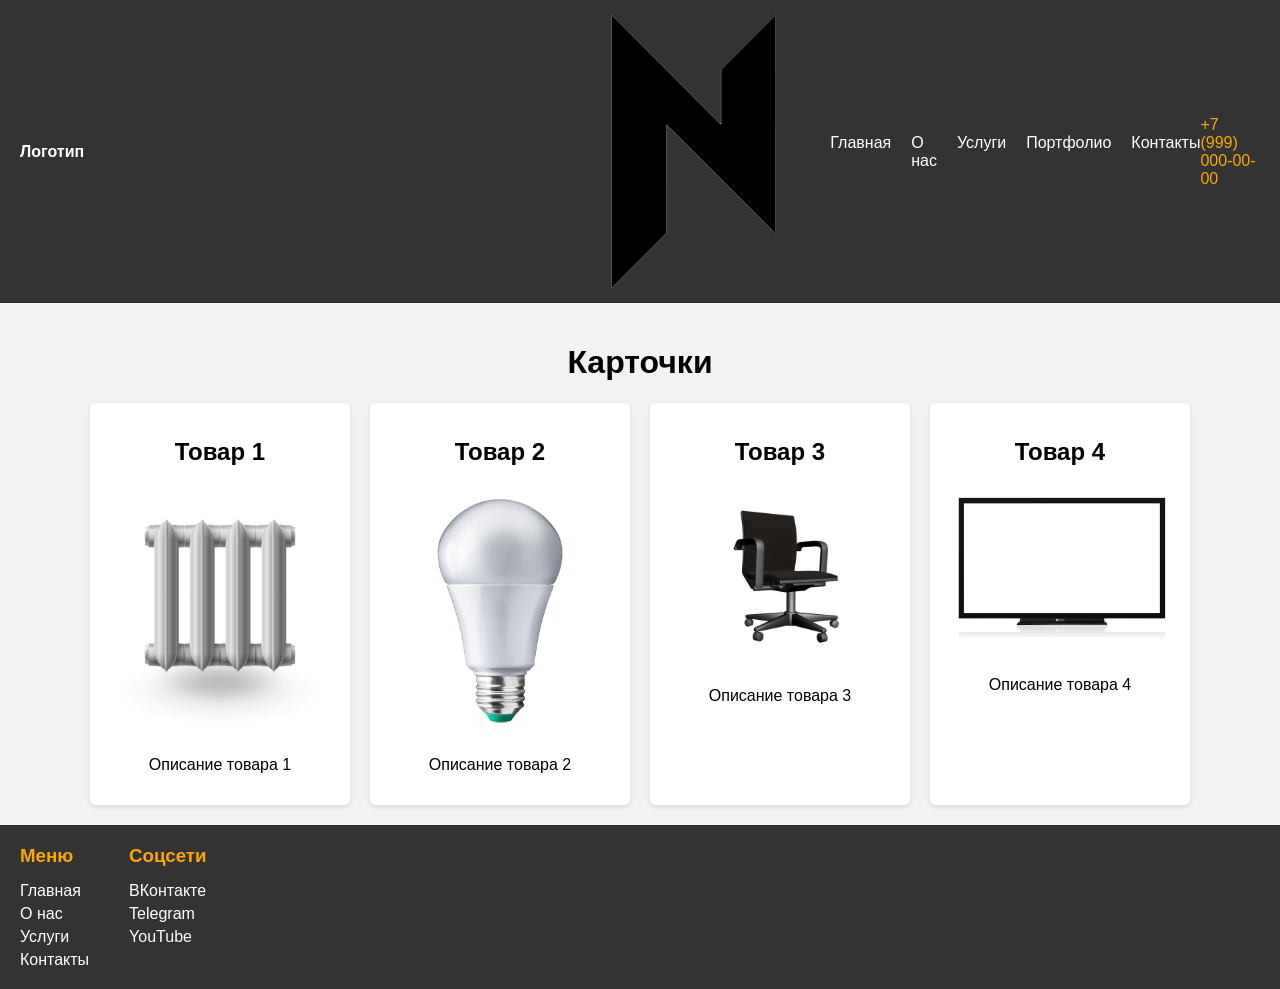
==== 2task_layoutOfPage/index.html @ 27beeea7 "Add files via upload" ====
<!DOCTYPE html>
<html lang="ru">
<head>
  <meta charset="UTF-8">
  <meta name="viewport" content="width=device-width, initial-scale=1.0">
  <title>Макет на Flexbox</title>
  <link rel="stylesheet" href="style.css">
</head>
<body>

  <header class="header">
    <div class="logo">Логотип</div>
    <img src="img/image.png" alt="Логотип">

    <nav class="nav">
      <a href="#">Главная</a>
      <a href="#">О нас</a>
      <a href="#">Услуги</a>
      <a href="#">Портфолио</a>
      <a href="#">Контакты</a>
    </nav>

    <div class="phone">+7 (999) 000-00-00</div>
  </header>

  <main class="main">
    <h1>Карточки</h1>

    <div class="cards">
      <div class="card">
        <h2>Товар 1</h2>
        <img src="img/batareya.png" alt="Товар 1">
        <p>Описание товара 1</p>
      </div>
      <div class="card">
        <h2>Товар 2</h2>
        <img src="img/lamp.png" alt="Товар 2">
        <p>Описание товара 2</p>
      </div>
      <div class="card">
        <h2>Товар 3</h2>
        <img src="img/seat.png" alt="Товар 3">
        <p>Описание товара 3</p>
      </div>
      <div class="card">
        <h2>Товар 4</h2>
        <img src="img/tv.png" alt="Товар 4">
        <p>Описание товара 4</p>
      </div>
    </div>
  </main>

  <footer class="footer">
    <section class="footer-block">
      <h3>Меню</h3>
      <a href="#">Главная</a>
      <a href="#">О нас</a>
      <a href="#">Услуги</a>
      <a href="#">Контакты</a>
    </section>

    <section class="footer-block">
      <h3>Соцсети</h3>
      <a href="#">ВКонтакте</a>
      <a href="#">Telegram</a>
      <a href="#">YouTube</a>
    </section>
  </footer>

</body>
</html>
---- 2task_layoutOfPage/style.css ----
* {
  box-sizing: border-box;
}

body {
  margin: 0;
  font-family: Arial, sans-serif;
  background: #f2f2f2;

  display: flex;
  flex-direction: column;
  min-height: 100vh;
}

a {
  color: inherit;
  text-decoration: none;
}

.header {
  display: flex;
  justify-content: space-between;
  align-items: center;
  padding: 15px 20px;
  background: #333;
  color: #fff;
}

.logo {
  width: 100%;
  height: auto;
  border-radius: 4px;
  margin: 10px 0;
  font-weight: bold;
}

.nav {
  display: flex;
  gap: 20px;
}

.nav a:hover {
  color: orange;
}

.phone {
  color: orange;
}

.main {
  flex: 1;
  padding: 20px;
}

h1 {
  text-align: center;
}

.cards {
  display: flex;
  flex-wrap: wrap;  
  gap: 20px;
  justify-content: center;
}

.card {
  flex: 1 1 200px;
  max-width: 260px;
  background: #fff;
  padding: 15px;
  border-radius: 6px;
  box-shadow: 0 2px 5px rgba(0, 0, 0, 0.1);
  text-align: center;
}

.card img {
  width: 100%;
  height: auto;
  border-radius: 4px;
  margin: 10px 0;
}

.footer {
  display: flex;
  gap: 40px;
  padding: 20px;
  background: #333;
  color: #fff;
}

.footer-block {
  display: flex;
  flex-direction: column; 
  gap: 5px;
}

.footer-block h3 {
  margin: 0 0 10px;
  color: orange;
}

.footer-block a:hover {
  color: orange;
}

@media (max-width: 700px) {
  .header {
    flex-direction: column;
    gap: 10px;
  }

  .nav {
    flex-direction: column;
    align-items: center;
  }

  .footer {
    flex-direction: column;
    gap: 20px;
  }
}
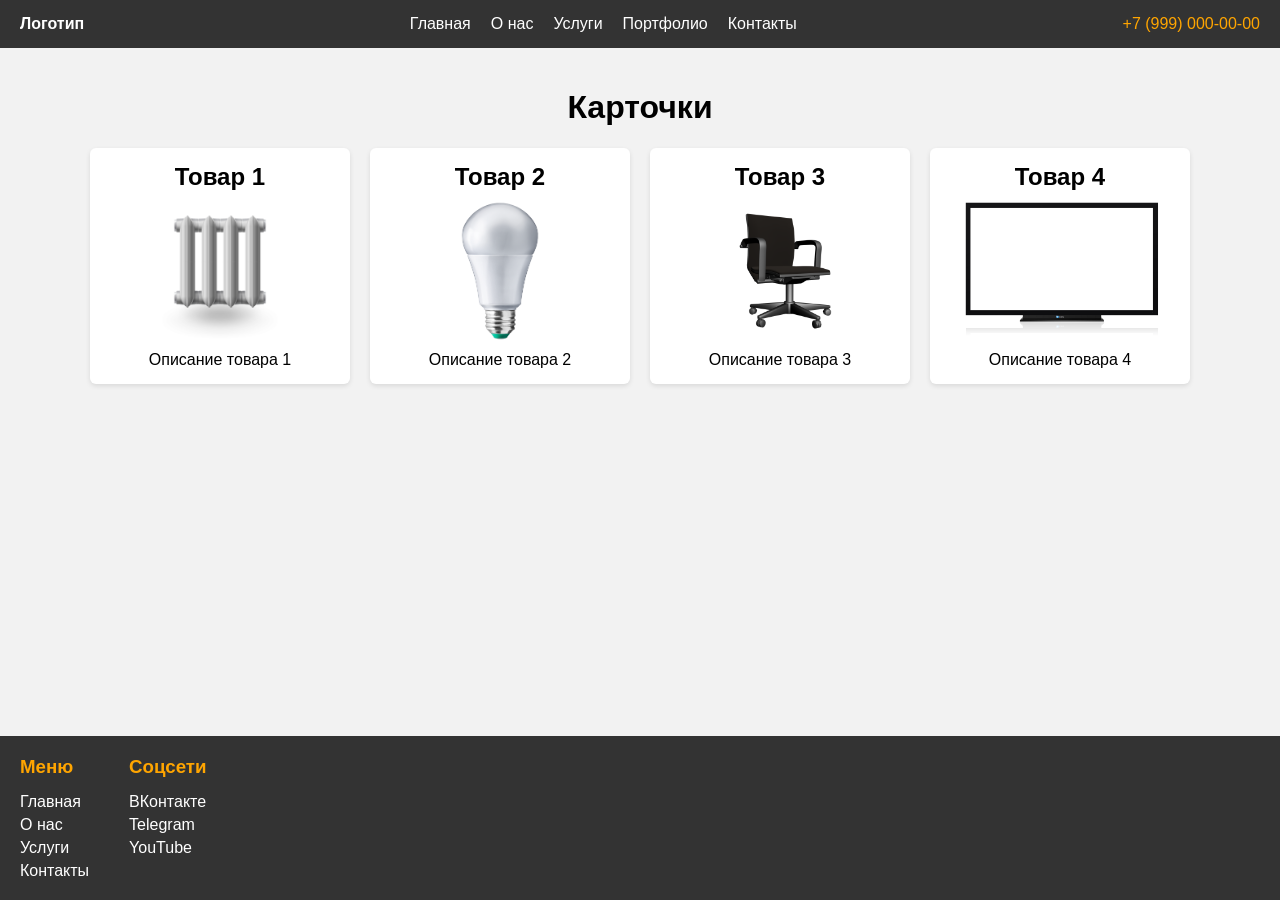
==== commit 2fe16932: "Add files via upload" ====
--- a/2task_layoutOfPage/index.html
+++ b/2task_layoutOfPage/index.html
@@ -10,7 +10,6 @@
 
   <header class="header">
     <div class="logo">Логотип</div>
-    <img src="img/image.png" alt="Логотип">
 
     <nav class="nav">
       <a href="#">Главная</a>
--- a/2task_layoutOfPage/style.css
+++ b/2task_layoutOfPage/style.css
@@ -27,10 +27,6 @@
 }
 
 .logo {
-  width: 100%;
-  height: auto;
-  border-radius: 4px;
-  margin: 10px 0;
   font-weight: bold;
 }
 
@@ -58,9 +54,10 @@
 
 .cards {
   display: flex;
-  flex-wrap: wrap;  
+  flex-wrap: wrap;
   gap: 20px;
   justify-content: center;
+  align-items: stretch;
 }
 
 .card {
@@ -71,13 +68,24 @@
   border-radius: 6px;
   box-shadow: 0 2px 5px rgba(0, 0, 0, 0.1);
   text-align: center;
+
+  display: flex;
+  flex-direction: column;
+}
+
+.card h2 {
+  margin: 0;
 }
 
 .card img {
   width: 100%;
-  height: auto;
-  border-radius: 4px;
+  height: 140px;
+  object-fit: contain;
   margin: 10px 0;
+}
+
+.card p {
+  margin: 0;
 }
 
 .footer {
@@ -90,7 +98,7 @@
 
 .footer-block {
   display: flex;
-  flex-direction: column; 
+  flex-direction: column;
   gap: 5px;
 }
 
